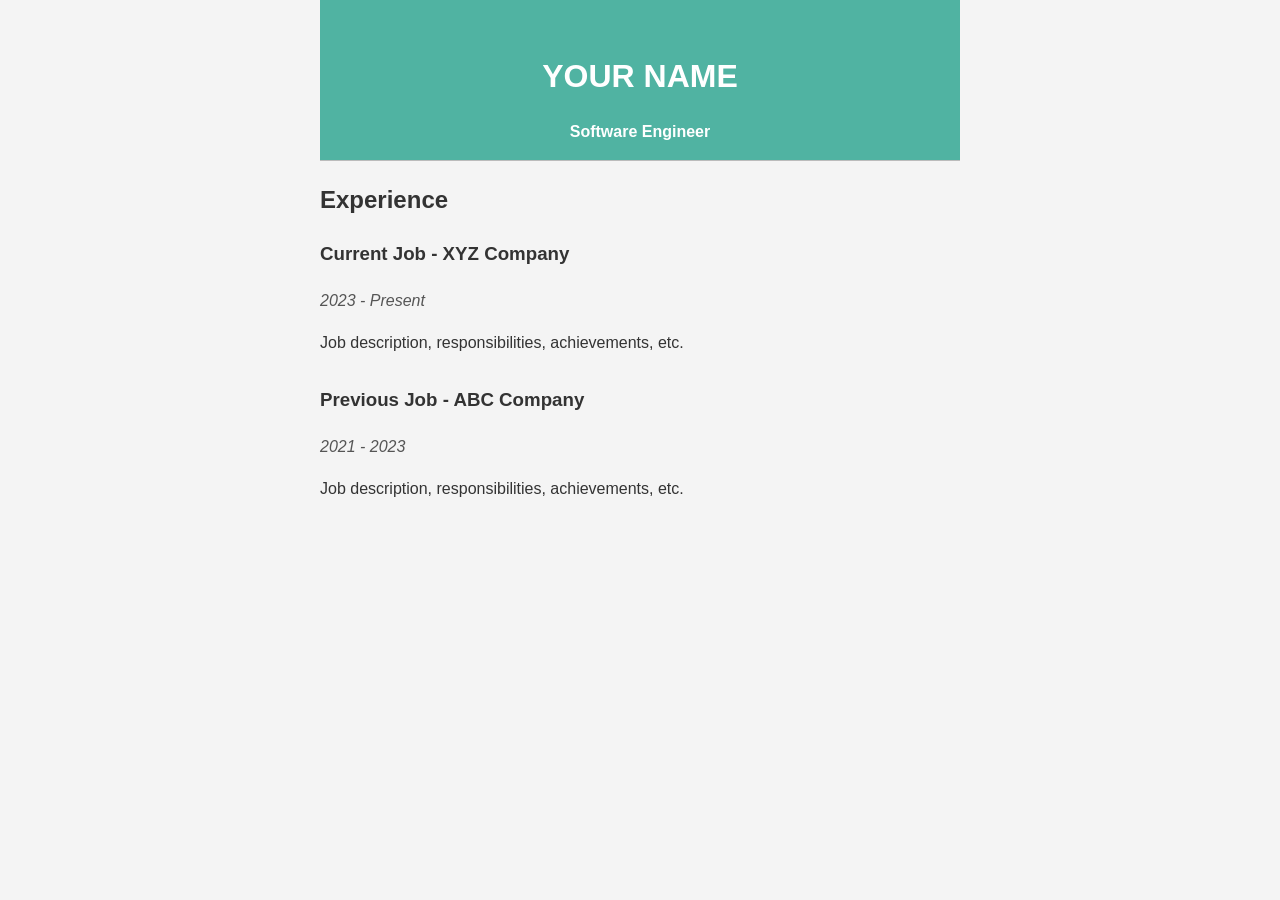
==== index.html @ 70b368e0 "initial commit" ====
<!DOCTYPE html>
<html lang="en">
<head>
<meta charset="UTF-8">
<title>Your Name - Resume</title>
<link rel="stylesheet" href="styles.css">
</head>
<body>
    <div class="container">
        <header>
            <h1>Your Name</h1>
            <p>Software Engineer</p>
        </header>
        <section class="experience">
            <h2>Experience</h2>
            <div class="job">
                <h3>Current Job - XYZ Company</h3>
                <p class="date">2023 - Present</p>
                <p>Job description, responsibilities, achievements, etc.</p>
            </div>
            <div class="job">
                <h3>Previous Job - ABC Company</h3>
                <p class="date">2021 - 2023</p>
                <p>Job description, responsibilities, achievements, etc.</p>
            </div>
        </section>
    </div>
</body>
</html>
---- styles.css ----
body {
    font-family: 'Arial', sans-serif;
    line-height: 1.6;
    color: #333;
    background-color: #f4f4f4;
    margin: 0;
    padding: 0;
}

.container {
    width: 50%;
    margin: auto;
}

header {
    background: #50b3a2;
    color: #ffffff;
    text-align: center;
    padding-top: 30px;
    min-height: 70px;
    border-bottom: #bbb 1px solid;
}

header h1 {
    text-transform: uppercase;
    margin-bottom: 0;
}

header p {
    font-weight: bold;
    color: #ffffff;
}

.experience {
    margin: 15px 0;
}

.job {
    margin-bottom: 30px;
}

.date {
    font-style: italic;
    color: #555;
}

@media (max-width: 600px) {
    .container {
        width: 95%;
    }
}
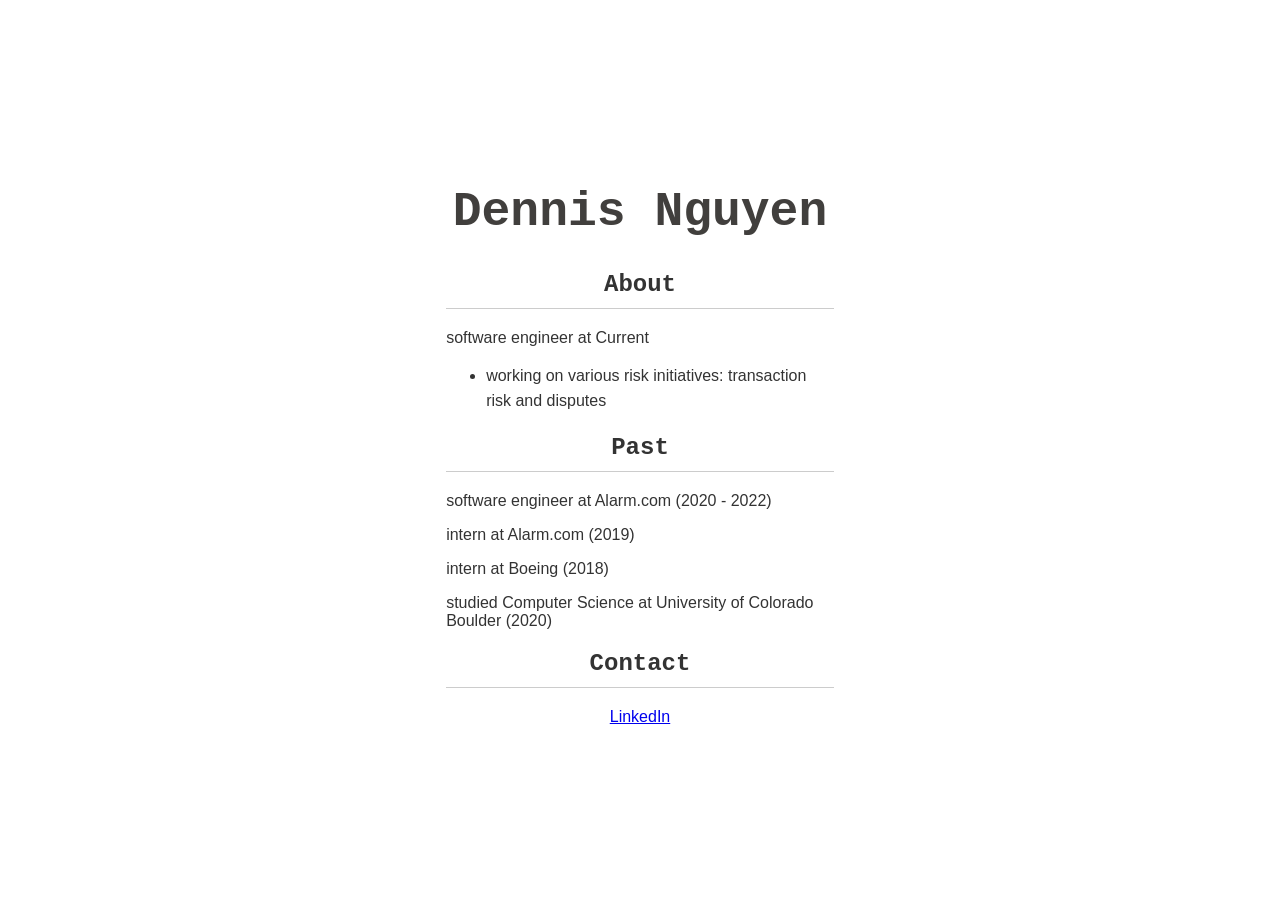
==== commit 8783da37: "update" ====
--- a/index.html
+++ b/index.html
@@ -1,28 +1,33 @@
 <!DOCTYPE html>
 <html lang="en">
 <head>
-<meta charset="UTF-8">
-<title>Your Name - Resume</title>
-<link rel="stylesheet" href="styles.css">
+    <meta charset="UTF-8">
+    <meta name="viewport" content="width=device-width, initial-scale=1.0">
+    <title>Resume</title>
+    <link rel="stylesheet" href="styles.css">
 </head>
 <body>
     <div class="container">
         <header>
-            <h1>Your Name</h1>
-            <p>Software Engineer</p>
+            <h1>Dennis Nguyen</h1>
         </header>
-        <section class="experience">
-            <h2>Experience</h2>
-            <div class="job">
-                <h3>Current Job - XYZ Company</h3>
-                <p class="date">2023 - Present</p>
-                <p>Job description, responsibilities, achievements, etc.</p>
-            </div>
-            <div class="job">
-                <h3>Previous Job - ABC Company</h3>
-                <p class="date">2021 - 2023</p>
-                <p>Job description, responsibilities, achievements, etc.</p>
-            </div>
+        <section class="about">
+            <h2>About</h2>
+            <p>software engineer at Current</p>
+            <ul>
+              <li>working on various risk initiatives: transaction risk and disputes</li>
+            </ul>
+        </section>
+        <section class="past">
+            <h2>Past</h2>
+            <p>software engineer at Alarm.com (2020 - 2022)</p>
+            <p>intern at Alarm.com (2019)</p>
+            <p>intern at Boeing (2018)</p>
+            <p>studied Computer Science at University of Colorado Boulder (2020)</p>    
+        </section>
+        <section class="contact">
+            <h2>Contact</h2>
+            <a href="https://www.linkedin.com/in/~dennis-nguyen">LinkedIn</a>
         </section>
     </div>
 </body>
--- a/styles.css
+++ b/styles.css
@@ -1,51 +1,66 @@
-body {
-    font-family: 'Arial', sans-serif;
-    line-height: 1.6;
-    color: #333;
-    background-color: #f4f4f4;
+html, body {
+    height: 100%;
     margin: 0;
     padding: 0;
+    display: flex;
+    justify-content: center;
+    align-items: center;
+    font-family: 'Arial', sans-serif;
+    background: #fff;
+    color: #333;
 }
 
 .container {
-    width: 50%;
-    margin: auto;
-}
-
-header {
-    background: #50b3a2;
-    color: #ffffff;
+    width: 80%;
+    /* Add max-width if you want to limit the content size */
+    max-width: 600px;
+    margin: 0 auto;
+    /* Center text alignment for header */
     text-align: center;
-    padding-top: 30px;
-    min-height: 70px;
-    border-bottom: #bbb 1px solid;
 }
 
 header h1 {
-    text-transform: uppercase;
-    margin-bottom: 0;
+    font-size: 40px;
+    margin: 0;
+    font-family: 'Courier New';
+    font-weight: bold;
+    font-size: 3.0rem;
+    color: #413F3D;
+    line-height: 4.8rem;
+    text-align: center;
 }
 
-header p {
-    font-weight: bold;
-    color: #ffffff;
+section {
+    margin-top: 20px;
 }
 
-.experience {
-    margin: 15px 0;
+section h2 {
+    font-size: 24px;
+    border-bottom: 1px solid #ccc;
+    padding-bottom: 10px;
+    font-family: 'Courier New';
 }
 
-.job {
-    margin-bottom: 30px;
+p {
+    text-align: left;
 }
 
-.date {
-    font-style: italic;
-    color: #555;
+ul {
+    /*list-style: none;*/
+    /*padding: 0;*/
+    text-align: left;  Align text to the left within the list 
 }
 
-@media (max-width: 600px) {
-    .container {
-        width: 95%;
-    }
+ul li {
+    margin-bottom: 10px;
+    line-height: 1.6;
 }
+
+ul li a {
+    color: #000;
+    text-decoration: none;
+}
+
+ul li a:hover {
+    text-decoration: underline;
+}
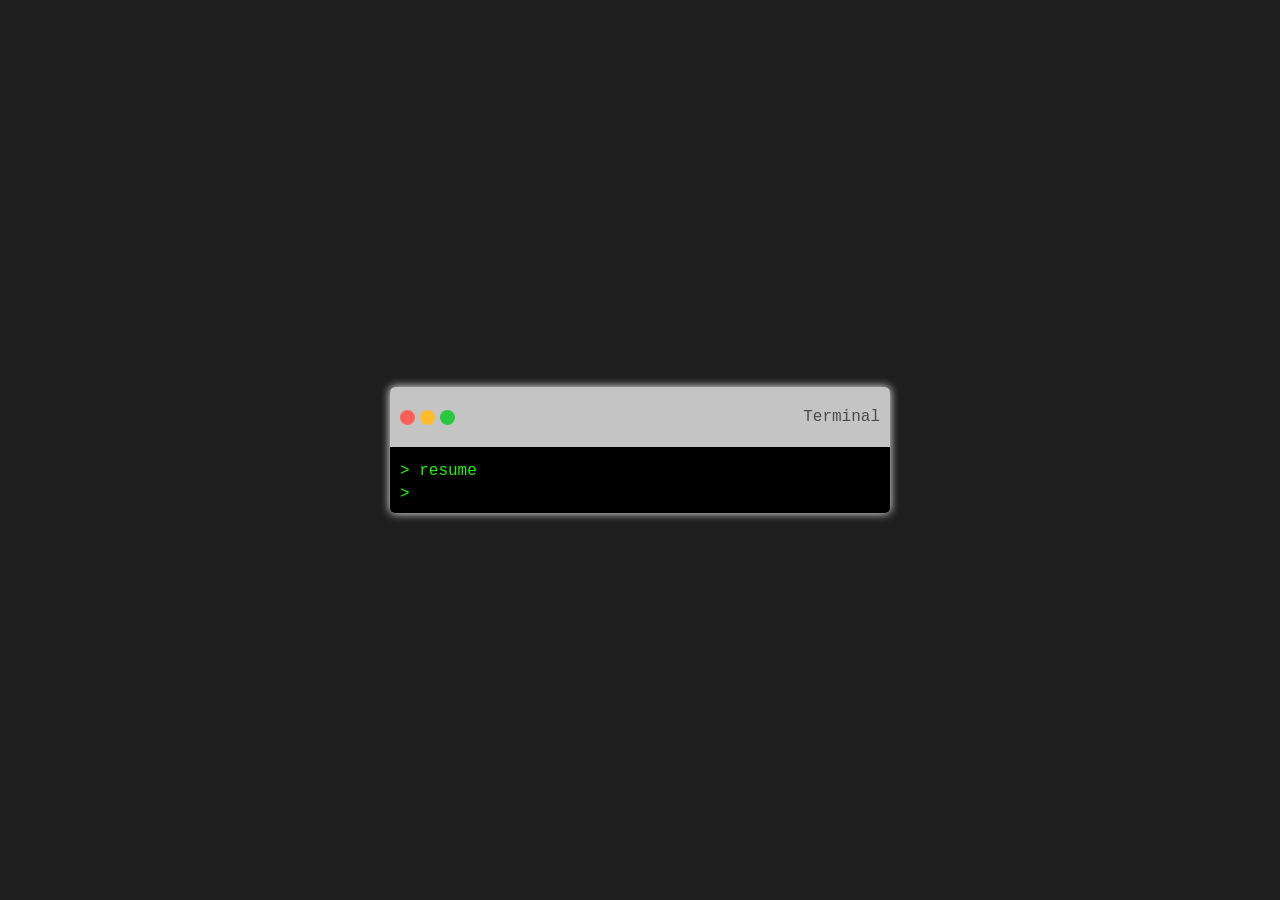
==== commit af1ab3fe: "update" ====
--- a/index.html
+++ b/index.html
@@ -2,33 +2,39 @@
 <html lang="en">
 <head>
     <meta charset="UTF-8">
-    <meta name="viewport" content="width=device-width, initial-scale=1.0">
-    <title>Resume</title>
+    <title>Your Name - Terminal</title>
     <link rel="stylesheet" href="styles.css">
 </head>
 <body>
-    <div class="container">
-        <header>
-            <h1>Dennis Nguyen</h1>
-        </header>
-        <section class="about">
-            <h2>About</h2>
-            <p>software engineer at Current</p>
-            <ul>
-              <li>working on various risk initiatives: transaction risk and disputes</li>
-            </ul>
-        </section>
-        <section class="past">
-            <h2>Past</h2>
-            <p>software engineer at Alarm.com (2020 - 2022)</p>
-            <p>intern at Alarm.com (2019)</p>
-            <p>intern at Boeing (2018)</p>
-            <p>studied Computer Science at University of Colorado Boulder (2020)</p>    
-        </section>
-        <section class="contact">
-            <h2>Contact</h2>
-            <a href="https://www.linkedin.com/in/~dennis-nguyen">LinkedIn</a>
-        </section>
+    <div class="terminal-window">
+        <div class="title-bar">
+            <div class="buttons">
+                <div class="close"></div>
+                <div class="minimize"></div>
+                <div class="maximize"></div>
+            </div>
+            <p>Terminal</p>
+        </div>
+        <div class="terminal-content">
+            <p class="command">> resume</p>
+            <div class="input-line">
+                <span class="prefix">> </span>
+                <input type="text" id="commandInput" autofocus>
+            </div>
+        </div>
     </div>
+
+    <script>
+        document.getElementById("commandInput").addEventListener("keyup", function(event) {
+            if (event.key === "Enter") {
+                if (this.value.trim().toLowerCase() === "resume") {
+                    window.location.href = "resume.html";
+                } else {
+                    alert("Unknown command: " + this.value);
+                    this.value = "";
+                }
+            }
+        });
+    </script>
 </body>
 </html>
--- a/styles.css
+++ b/styles.css
@@ -1,66 +1,76 @@
-html, body {
-    height: 100%;
+body {
+    background-color: #1e1e1e;
+    color: #21f403;
+    font-family: 'Courier New', Courier, monospace;
     margin: 0;
     padding: 0;
     display: flex;
+    align-items: center;
     justify-content: center;
-    align-items: center;
-    font-family: 'Arial', sans-serif;
-    background: #fff;
-    color: #333;
+    min-height: 100vh;
+    overflow: hidden;
 }
 
-.container {
-    width: 80%;
-    /* Add max-width if you want to limit the content size */
-    max-width: 600px;
-    margin: 0 auto;
-    /* Center text alignment for header */
-    text-align: center;
+.terminal-window {
+    background-color: #000000;
+    border-radius: 5px;
+    box-shadow: 0px 0px 10px #ffffff;
+    width: 500px;
+    overflow: hidden;
 }
 
-header h1 {
-    font-size: 40px;
-    margin: 0;
-    font-family: 'Courier New';
-    font-weight: bold;
-    font-size: 3.0rem;
-    color: #413F3D;
-    line-height: 4.8rem;
-    text-align: center;
+.title-bar {
+    background-color: #c4c4c4;
+    padding: 5px 10px;
+    display: flex;
+    align-items: center;
+    justify-content: space-between;
+    color: #4b4b4b;
 }
 
-section {
-    margin-top: 20px;
+.buttons {
+    display: flex;
 }
 
-section h2 {
-    font-size: 24px;
-    border-bottom: 1px solid #ccc;
-    padding-bottom: 10px;
-    font-family: 'Courier New';
+.close, .minimize, .maximize {
+    width: 15px;
+    height: 15px;
+    background-color: #ff5f57;
+    border-radius: 50%;
+    margin-right: 5px;
 }
 
-p {
-    text-align: left;
+.minimize {
+    background-color: #ffbd2e;
 }
 
-ul {
-    /*list-style: none;*/
-    /*padding: 0;*/
-    text-align: left;  Align text to the left within the list 
+.maximize {
+    background-color: #27c93f;
 }
 
-ul li {
-    margin-bottom: 10px;
-    line-height: 1.6;
+.terminal-content {
+    padding: 10px;
+    color: #21f403;
 }
 
-ul li a {
-    color: #000;
-    text-decoration: none;
+.input-line {
+    display: flex;
+    align-items: center;
 }
 
-ul li a:hover {
-    text-decoration: underline;
+.command {
+    margin: 0;
+    padding: 5px 0;
 }
+
+.prefix {
+    margin-right: 5px;
+}
+
+input {
+    background-color: #000000;
+    border: none;
+    color: #21f403;
+    outline: none;
+    flex-grow: 1;
+}
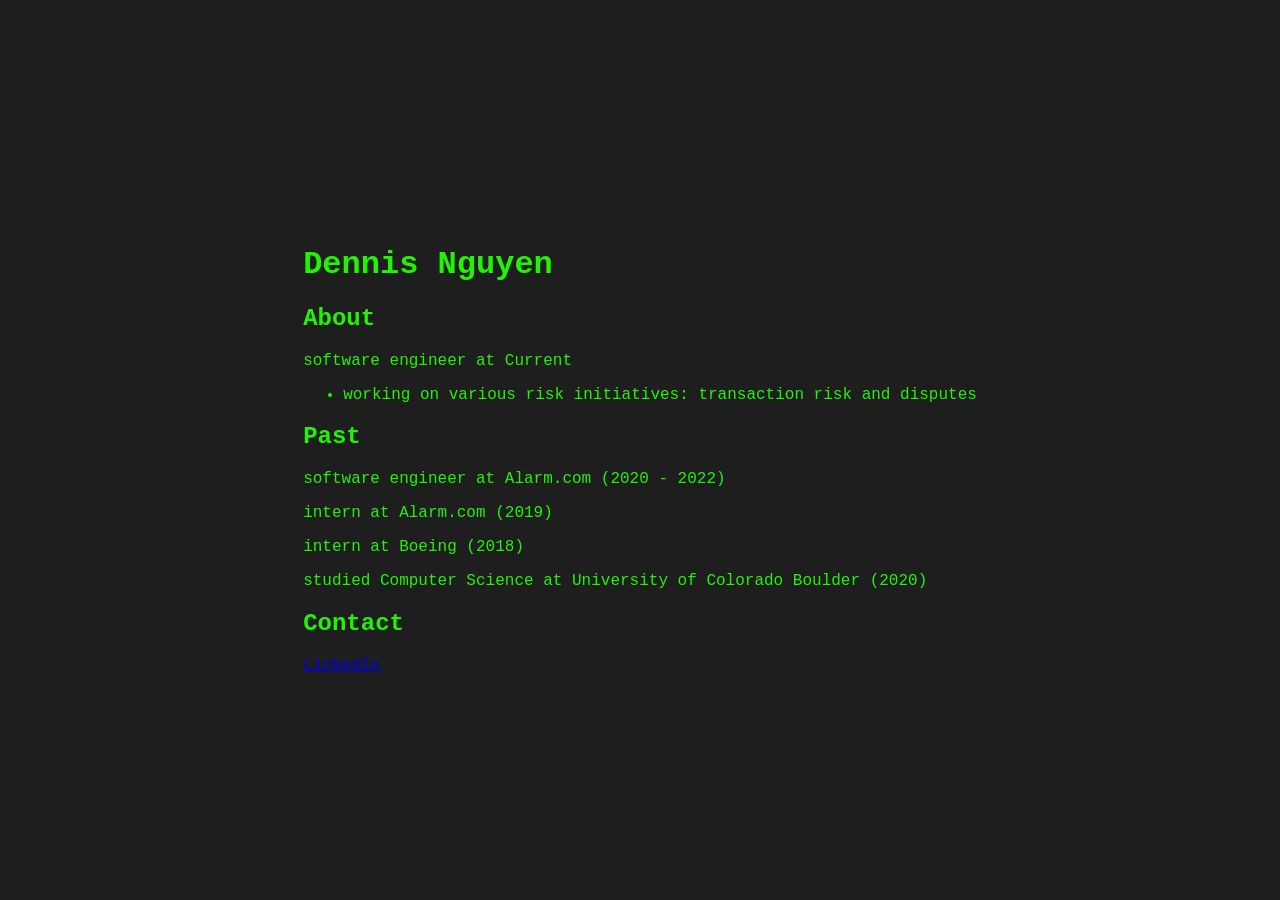
==== commit 02a71ae2: "Update index.html" ====
--- a/index.html
+++ b/index.html
@@ -2,39 +2,33 @@
 <html lang="en">
 <head>
     <meta charset="UTF-8">
-    <title>Your Name - Terminal</title>
+    <meta name="viewport" content="width=device-width, initial-scale=1.0">
+    <title>Dennis Nguyen</title>
     <link rel="stylesheet" href="styles.css">
 </head>
 <body>
-    <div class="terminal-window">
-        <div class="title-bar">
-            <div class="buttons">
-                <div class="close"></div>
-                <div class="minimize"></div>
-                <div class="maximize"></div>
-            </div>
-            <p>Terminal</p>
-        </div>
-        <div class="terminal-content">
-            <p class="command">> resume</p>
-            <div class="input-line">
-                <span class="prefix">> </span>
-                <input type="text" id="commandInput" autofocus>
-            </div>
-        </div>
+    <div class="container">
+        <header>
+            <h1>Dennis Nguyen</h1>
+        </header>
+        <section class="about">
+            <h2>About</h2>
+            <p>software engineer at Current</p>
+            <ul>
+              <li>working on various risk initiatives: transaction risk and disputes</li>
+            </ul>
+        </section>
+        <section class="past">
+            <h2>Past</h2>
+            <p>software engineer at Alarm.com (2020 - 2022)</p>
+            <p>intern at Alarm.com (2019)</p>
+            <p>intern at Boeing (2018)</p>
+            <p>studied Computer Science at University of Colorado Boulder (2020)</p>    
+        </section>
+        <section class="contact">
+            <h2>Contact</h2>
+            <a href="https://www.linkedin.com/in/~dennis-nguyen">LinkedIn</a>
+        </section>
     </div>
-
-    <script>
-        document.getElementById("commandInput").addEventListener("keyup", function(event) {
-            if (event.key === "Enter") {
-                if (this.value.trim().toLowerCase() === "resume") {
-                    window.location.href = "resume.html";
-                } else {
-                    alert("Unknown command: " + this.value);
-                    this.value = "";
-                }
-            }
-        });
-    </script>
 </body>
 </html>
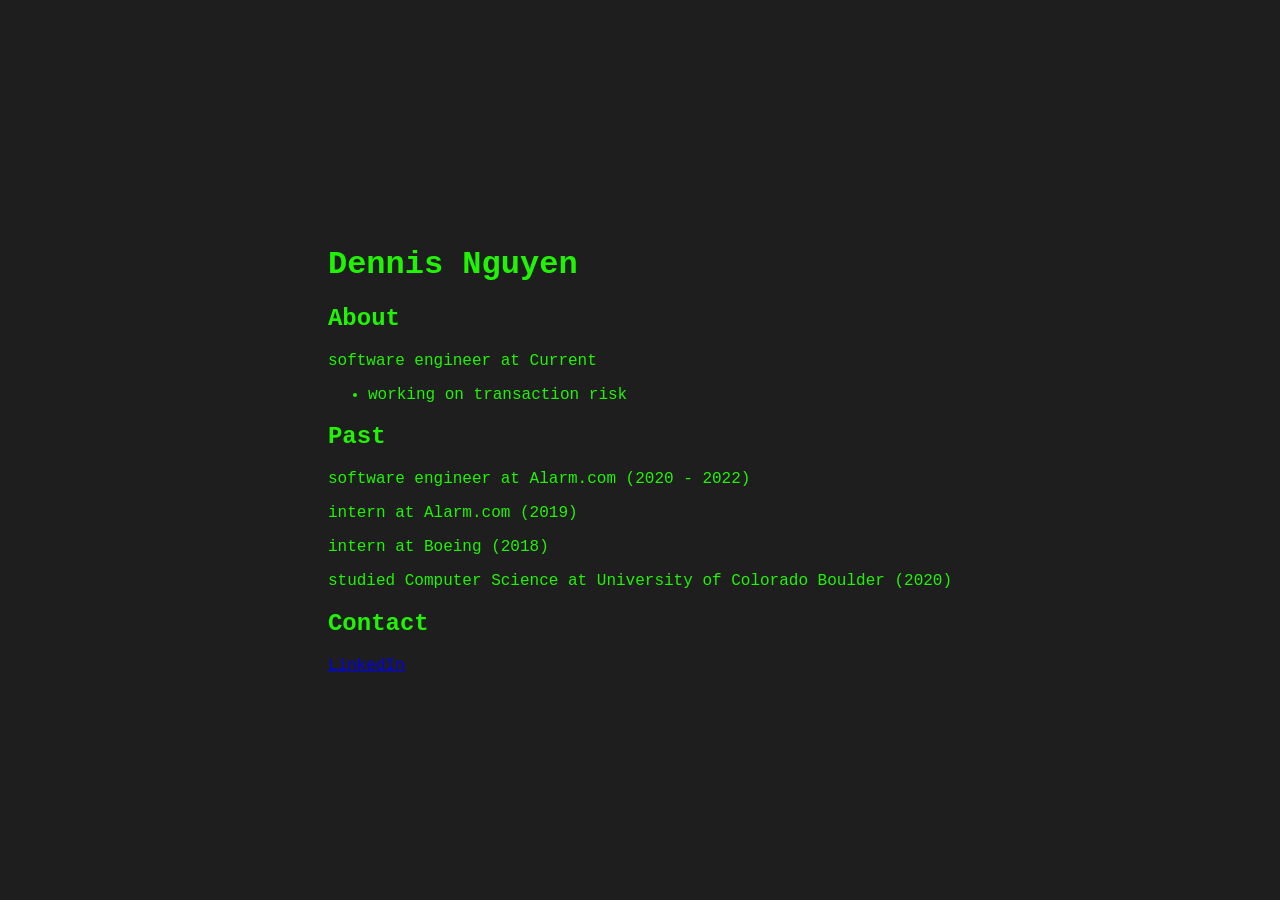
==== commit e03ae860: "Update index.html" ====
--- a/index.html
+++ b/index.html
@@ -15,7 +15,7 @@
             <h2>About</h2>
             <p>software engineer at Current</p>
             <ul>
-              <li>working on various risk initiatives: transaction risk and disputes</li>
+              <li>working on transaction risk</li>
             </ul>
         </section>
         <section class="past">
